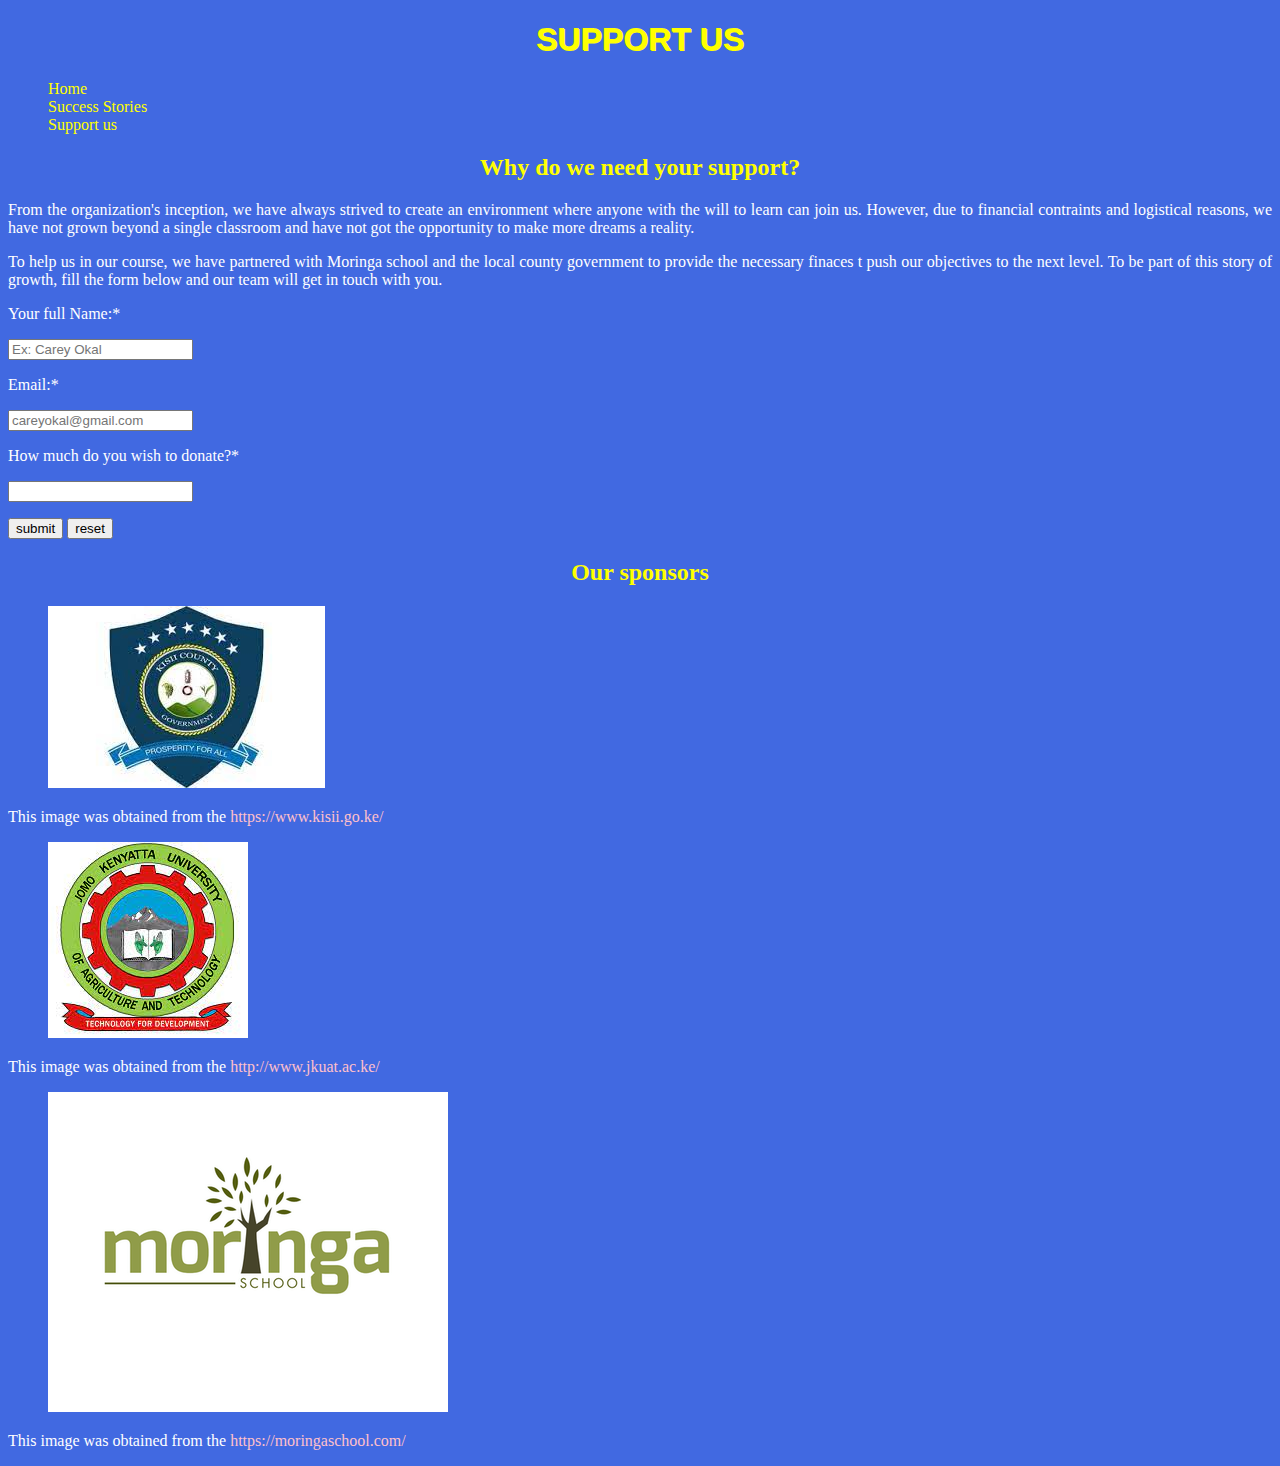
==== donate.html @ 8f6e9d5d "New Site" ====
<!DOCTYPE html>
<html lang="en">
<head>
    <meta charset="UTF-8">
    <meta http-equiv="X-UA-Compatible" content="IE=edge">
    <meta name="viewport" content="width=device-width, initial-scale=1.0">
    <link rel="stylesheet" href="styles/styles.css">
    <title>Donate</title>
</head> 
<body>
 <h1>Support Us</h1>
   <nav>
     <ul>
         <li><a href="index.html">Home</a></li>
         <li><a href="success.html">Success Stories</a></li>
         <li><a href="donate.html">Support us</a></li>
     </ul>
   </nav>
    <section>
        <h2>Why do we need your support?</h2>
        <p>From the organization's inception, we have always strived to create an environment where anyone with the will to learn can join us. However, due to financial contraints and logistical reasons, we have not grown beyond a single classroom and have not got the opportunity to make more dreams a reality.</p>
        <p>To help us in our course, we have partnered with Moringa school and the local county government to provide the necessary finaces t push our objectives to the next level. To be part of this story of growth, fill the form below and our team will  get in touch with you.</p>
    </section>
    <form>
        <p>Your full Name:*</p>
        <input type="text" placeholder="Ex: Carey Okal" required>
        <p>Email:*</p>
        <input type="email" placeholder="careyokal@gmail.com" required>
        <p>How much do you wish to donate?*</p>
        <input type="number" placeholder="" required>
        <p></p>
        <input type="button" value="submit">
        <input type="button" value="reset">
    </form>

  
    
  <h2>Our sponsors</h2>
    <figure> 
        <img src="design-plan/Images/Kisii.jpeg" alt="">
    </figure>
        <p>This image was obtained from the <a href="https://www.kisii.go.ke/">https://www.kisii.go.ke/</a></p>
        
    <figure>
        <img src="design-plan/Images/jkuat.jpeg" alt="">
    </figure>
        <p>This image was obtained from the <a href="http://www.jkuat.ac.ke/">http://www.jkuat.ac.ke/</a></p>

    <figure>
        <img src="design-plan/Images/Moringa.png" alt="">
    </figure>    
        <p>This image was obtained from the <a href="https://moringaschool.com/">https://moringaschool.com/</a></p>
    
</body>
</html>
---- styles/styles.css ----
html{
    background-color:#4169e1;
}
p{
    color: #ffffff;
    text-align: justify;
}

h2{
    color: #ffff00;
    text-align: center;
}
a{
    color: pink;
    text-decoration: none;
}

li{
    color: #ffffff;
 }


h1{
    font-family:'Franklin Gothic Medium', 'Arial Narrow', Arial, sans-serif;
    text-align: center;
    text-transform: uppercase;
    text-shadow: 1px 1px;
    color: #ffff00;
}

li a{
    text-decoration: none;
    color: #ffff00;
    
}
ul li{
    list-style: none;
}

ul li a:hover{
    color: #0e0d0d;
}
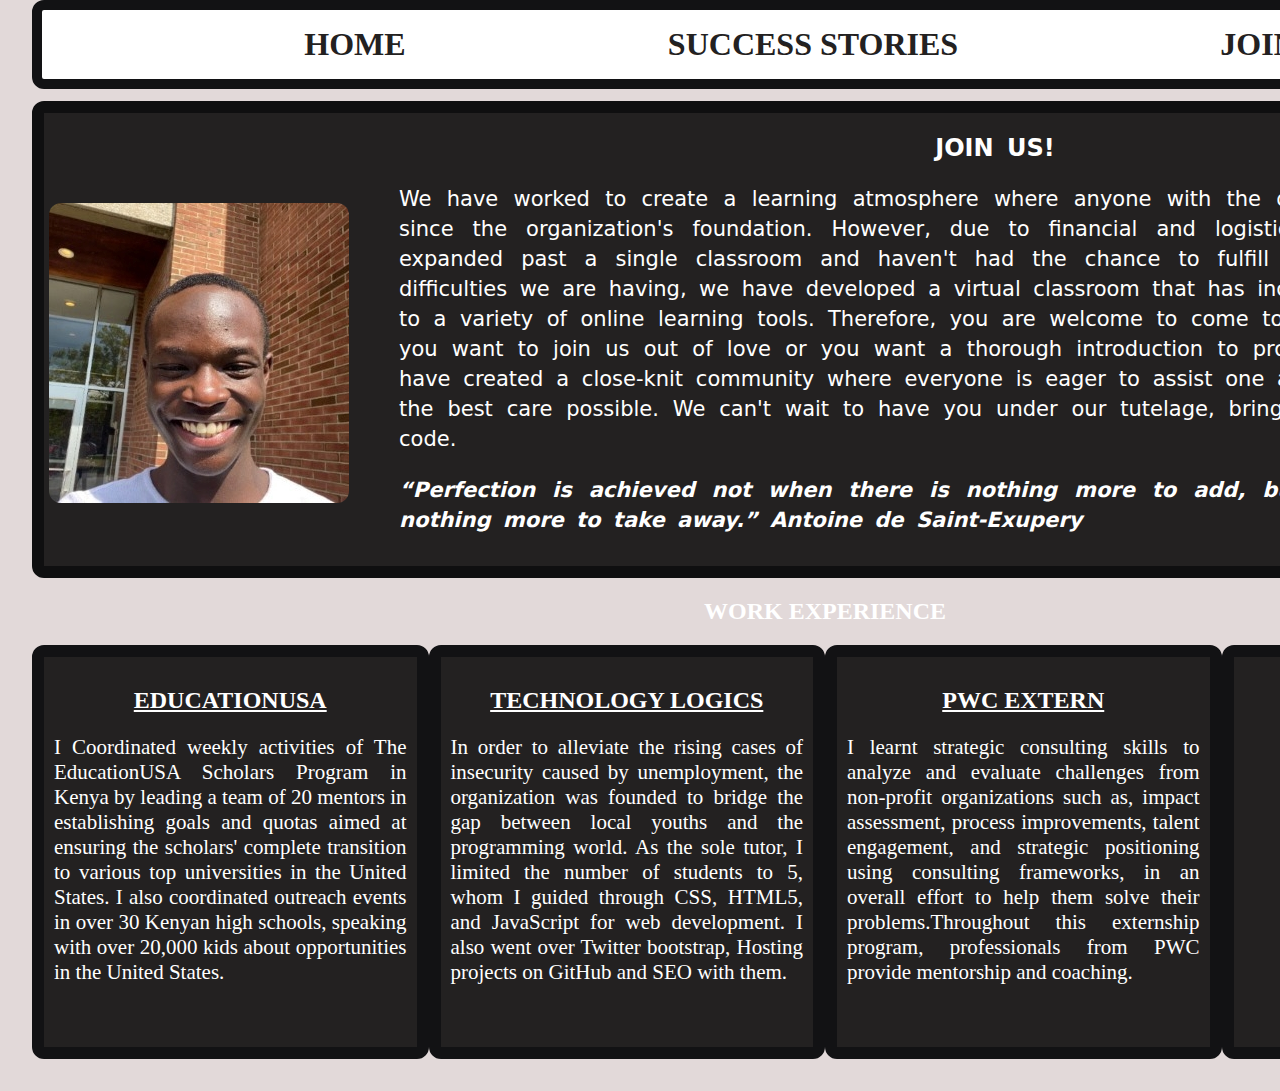
==== commit 47f0d443: "Changes" ====
--- a/donate.html
+++ b/donate.html
@@ -5,51 +5,63 @@
     <meta http-equiv="X-UA-Compatible" content="IE=edge">
     <meta name="viewport" content="width=device-width, initial-scale=1.0">
     <link rel="stylesheet" href="styles/styles.css">
-    <title>Donate</title>
-</head> 
+    <title>Success Stories</title>
+</head>
+
 <body>
- <h1>Support Us</h1>
-   <nav>
-     <ul>
-         <li><a href="index.html">Home</a></li>
-         <li><a href="success.html">Success Stories</a></li>
-         <li><a href="donate.html">Support us</a></li>
-     </ul>
-   </nav>
-    <section>
-        <h2>Why do we need your support?</h2>
-        <p>From the organization's inception, we have always strived to create an environment where anyone with the will to learn can join us. However, due to financial contraints and logistical reasons, we have not grown beyond a single classroom and have not got the opportunity to make more dreams a reality.</p>
-        <p>To help us in our course, we have partnered with Moringa school and the local county government to provide the necessary finaces t push our objectives to the next level. To be part of this story of growth, fill the form below and our team will  get in touch with you.</p>
-    </section>
-    <form>
-        <p>Your full Name:*</p>
-        <input type="text" placeholder="Ex: Carey Okal" required>
-        <p>Email:*</p>
-        <input type="email" placeholder="careyokal@gmail.com" required>
-        <p>How much do you wish to donate?*</p>
-        <input type="number" placeholder="" required>
-        <p></p>
-        <input type="button" value="submit">
-        <input type="button" value="reset">
-    </form>
+ <main>
+    <nav class="upperNav">
+        <ul>
+            <li><a href="index.html">Home</a></li>
+            <li><a href="success.html">Success Stories</a></li>
+            <li><a href="donate.html">Join us</a></li>
+        </ul>
+      </nav>
 
-  
-    
-  <h2>Our sponsors</h2>
-    <figure> 
-        <img src="design-plan/Images/Kisii.jpeg" alt="">
-    </figure>
-        <p>This image was obtained from the <a href="https://www.kisii.go.ke/">https://www.kisii.go.ke/</a></p>
-        
-    <figure>
-        <img src="design-plan/Images/jkuat.jpeg" alt="">
-    </figure>
-        <p>This image was obtained from the <a href="http://www.jkuat.ac.ke/">http://www.jkuat.ac.ke/</a></p>
 
-    <figure>
-        <img src="design-plan/Images/Moringa.png" alt="">
-    </figure>    
-        <p>This image was obtained from the <a href="https://moringaschool.com/">https://moringaschool.com/</a></p>
-    
+
+      <div>
+        <div class="Flex-Paragraph">
+
+            <figure class="Myphoto">
+                <img src="images/Myphoto.jpg" alt="">
+            </figure>
+                <div class="main-content">
+                    <h2>Join us!</h2>
+                      <p>We have worked to create a learning atmosphere where anyone with the desire to learn can join us since the organization's foundation. However, due to financial and logistical limitations, we haven't expanded past a single classroom and haven't had the chance to fulfill further goals. Despite the difficulties we are having, we have developed a virtual classroom that has increased our capacity thanks to a variety of online learning tools. Therefore, you are welcome to come to our office in Kisii whether you want to join us out of love or you want a thorough introduction to programming. Additionally, we have created a close-knit community where everyone is eager to assist one another, so you will receive the best care possible. We can't wait to have you under our tutelage, bring your good vibes and let's code.<p>
+                     <p><strong><em>“Perfection is achieved not when there is nothing more to add, but rather when there is nothing more to take away.” Antoine de Saint-Exupery</em></strong></p>
+
+                </div>
+        </div>
+
+      </div>
+
+   <div>
+    <h2>Work experience</h2>
+     <div class="Interests">
+       <div class="Interest-content">
+         <h2>EducationUSA</h2>
+           <p> I Coordinated weekly activities of The EducationUSA Scholars Program in Kenya by leading a team of 20 mentors in establishing goals and quotas    aimed at ensuring the scholars' complete transition to various top universities in the United States.
+           I also coordinated outreach events in over 30 Kenyan high schools, speaking with over 20,000 kids about opportunities in the United States.</p>
+       </div>
+
+       <div class="Interest-content">
+         <h2>Technology Logics</h2>
+          <p>In order to alleviate the  rising cases of insecurity caused by unemployment, the organization was founded to bridge the gap between local youths and the programming world. As the sole tutor, I limited the number of students to 5, whom I guided through CSS, HTML5, and JavaScript for web development. I also went over Twitter bootstrap, Hosting projects on GitHub and SEO with them.</p>
+       </div>
+
+       <div class="Interest-content">
+         <h2>Pwc extern</h2>
+           <p> I learnt strategic consulting skills to analyze and evaluate challenges from non-profit organizations such as, impact assessment, process improvements, talent engagement, and strategic positioning using consulting frameworks, in an overall effort to help them solve their problems.Throughout this externship program, professionals from PWC provide mentorship and coaching.</p>
+       </div>
+
+       <div class="Interest-content">
+        <h2>Map to our offices</h2>
+        <iframe src="https://www.google.com/maps/embed?pb=!1m18!1m12!1m3!1d3989.5430646326786!2d34.76848301493202!3d-0.6730258354548838!2m3!1f0!2f0!3f0!3m2!1i1024!2i768!4f13.1!3m3!1m2!1s0x182b3bf77aa57bd9%3A0x79b443a0a1082d59!2sMarket%20Plaza%2C%20Kisii%2C%20Kenya!5e0!3m2!1sen!2sus!4v1664121411925!5m2!1sen!2sus" width="350" height="300" style="border:0;" allowfullscreen="" loading="lazy" referrerpolicy="no-referrer-when-downgrade"></iframe>
+        </div>
+     </div>
+   </div>
+
+ </main>
 </body>
-</html>+</html>
--- a/styles/styles.css
+++ b/styles/styles.css
@@ -1,9 +1,160 @@
 html{
-    background-color:#4169e1;
+   background-color:#e2d9d9;
+   padding: 0;
 }
+*{
+    padding: 0
+}
+
+/*Upper Nav*/
+nav.upperNav{
+    background-color:#ffffff;
+    border: 10px solid #121214;
+    border-radius: 12px;
+}
+nav.upperNav ul{
+    display: flex;
+    justify-content: space-evenly;
+}
+nav.upperNav ul li a{
+    font-family:Georgia, 'Times New Roman', Times, serif;
+    font-size: 2em;
+    text-transform: uppercase;
+    font-weight: bold;
+    color: #232121;
+
+}
+
+nav.upperNav ul li{
+    list-style: none;
+    text-decoration: none;
+}
+
+nav.upperNav ul li a:hover{
+    color: #000000;
+}
+
+/*End of navigation Bar*/
+
+
+
+
+body{
+    box-sizing: border-box;
+    width: 100%;
+    max-width: 1650px;
+    min-width: 1650px;
+    margin: 0 auto;
+    background-image: url("../Images/Background-min.jpg");
+   /*background-size: cover;
+   background-blend-mode: multiply;
+   background-position: center;
+   background-color: #343539;*/
+}
+main{
+    padding: 2em;
+    padding-top: 0;
+
+}
+.Flex-Paragraph{
+    display: flex;
+    margin-top: 12px;
+    border: 12px solid #0f0f10;
+    border-radius: 12px;
+    background-color: #232121;
+    position: relative;
+    padding-right: 5px;
+    padding-left: 5px;
+}
+.Flex-Paragraph:hover{
+    border: 12px solid #000000;
+    top: -2px;
+}
+
+figure{
+    margin-left: 0;
+   margin-top: 50px;
+    padding-top: 2.5em;
+
+}
+figure.Myphoto > img{
+    border-radius: 12px;
+
+}
+div > h2{
+    color: white;
+    text-transform: uppercase;
+    font-weight: bolder;
+
+}
+div.main-content h2{
+    right: 500px;
+    text-align: center;
+}
+.main-content{
+    font-family: system-ui, -apple-system, BlinkMacSystemFont, 'Segoe UI', Roboto, Oxygen, Ubuntu, Cantarell, 'Open Sans', 'Helvetica Neue', sans-serif;
+    font-style:initial;
+    line-height: 30px;
+    word-spacing: 5px;
+    position: relative;
+   /* border-right: 12px solid #121214;
+    border-left: 12px solid #121214;
+    border-bottom: 12px solid #121214;*/
+    padding-right: 10px;
+    padding-left: 10px;
+    padding-bottom: 10px;
+    border-radius: 12px;
+
+
+
+}
+
+.Interests{
+    display: flex;
+    flex-direction: row;
+    justify-content: space-evenly;
+}
+.Interest-content{
+    height: 370px;
+    width: 370px;
+    background-color: #232121;
+    padding: 10px;
+    position: relative;
+    border: 12px solid #121214;
+    border-radius: 12px;
+
+}
+
+.Interest-content:hover{
+    top: -3px;
+    border: 12px solid #000000;
+
+}
+div.Interest-content h2{
+    text-decoration: underline;
+    text-align: center;
+}
+ h2.success{
+    text-decoration: none;
+
+}
+.success-content{
+    height: 361px;
+    width: 361px;
+    background-color: #232121;
+    padding: 10px;
+    position: relative;
+    border: 12px solid #121214;
+    border-radius: 12px;
+
+}
+
+/*General*/
+
 p{
     color: #ffffff;
     text-align: justify;
+    font-size: 21px;
 }
 
 h2{
@@ -27,17 +178,3 @@
     text-shadow: 1px 1px;
     color: #ffff00;
 }
-
-li a{
-    text-decoration: none;
-    color: #ffff00;
-    
-}
-ul li{
-    list-style: none;
-}
-
-ul li a:hover{
-    color: #0e0d0d;
-}
-
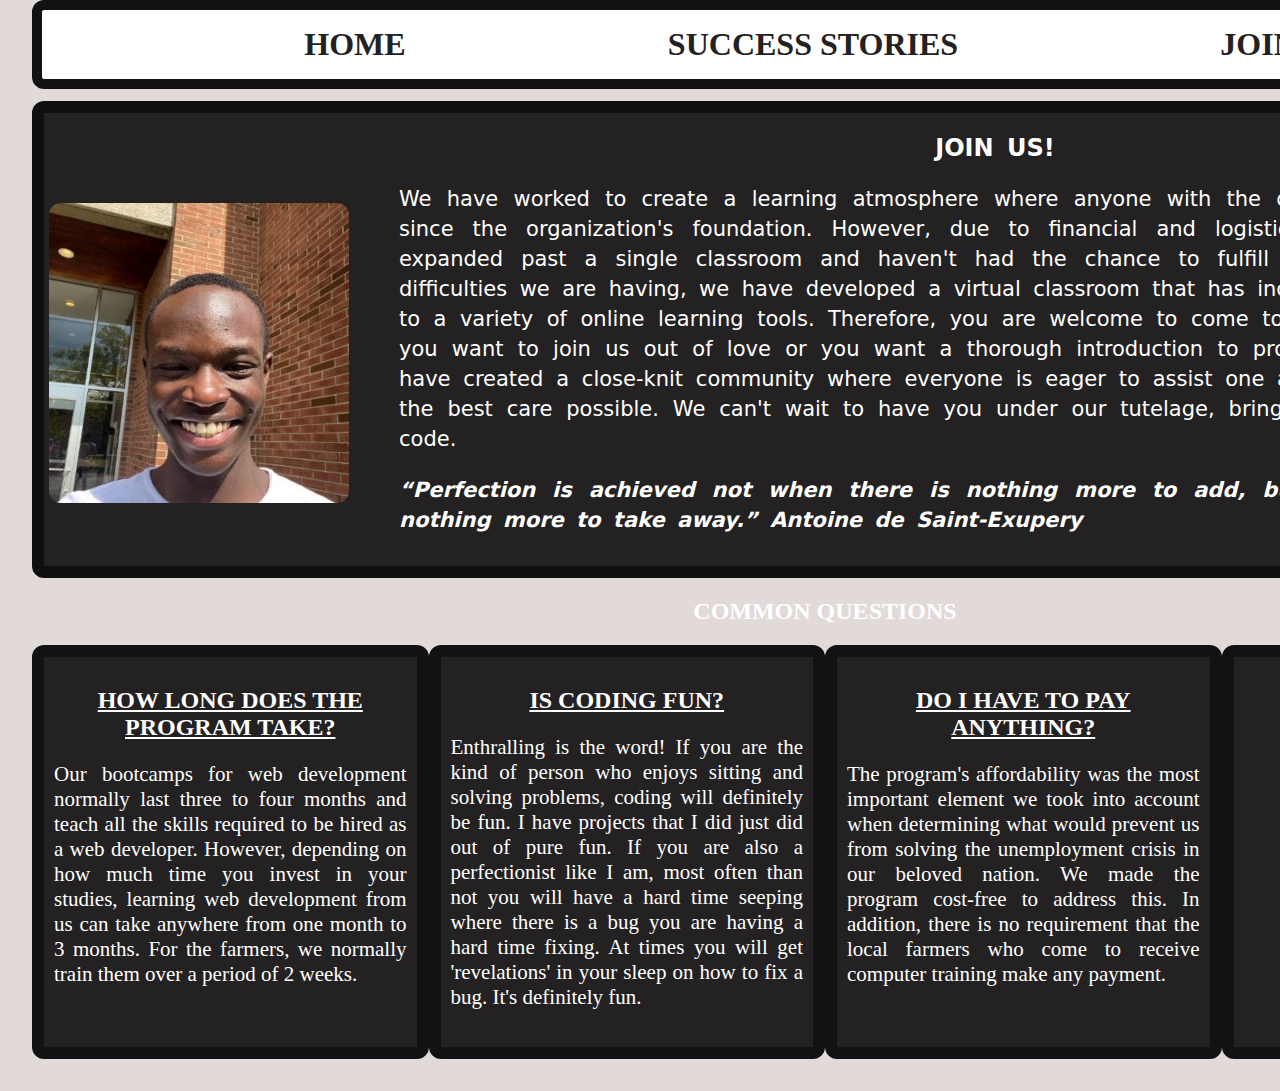
==== commit fff4c6fd: "Complete Site Without Footer" ====
--- a/donate.html
+++ b/donate.html
@@ -5,7 +5,7 @@
     <meta http-equiv="X-UA-Compatible" content="IE=edge">
     <meta name="viewport" content="width=device-width, initial-scale=1.0">
     <link rel="stylesheet" href="styles/styles.css">
-    <title>Success Stories</title>
+    <title>Join Us</title>
 </head>
 
 <body>
@@ -37,22 +37,21 @@
       </div>
 
    <div>
-    <h2>Work experience</h2>
+    <h2>Common Questions</h2>
      <div class="Interests">
        <div class="Interest-content">
-         <h2>EducationUSA</h2>
-           <p> I Coordinated weekly activities of The EducationUSA Scholars Program in Kenya by leading a team of 20 mentors in establishing goals and quotas    aimed at ensuring the scholars' complete transition to various top universities in the United States.
-           I also coordinated outreach events in over 30 Kenyan high schools, speaking with over 20,000 kids about opportunities in the United States.</p>
+         <h2>How Long does the program take?</h2>
+           <p> Our bootcamps for web development normally last three to four months and teach all the skills required to be hired as a web developer. However, depending on how much time you invest in your studies, learning web development from us can take anywhere from one month to 3 months. For the farmers, we normally train them over a period of 2 weeks.</p>
        </div>
 
        <div class="Interest-content">
-         <h2>Technology Logics</h2>
-          <p>In order to alleviate the  rising cases of insecurity caused by unemployment, the organization was founded to bridge the gap between local youths and the programming world. As the sole tutor, I limited the number of students to 5, whom I guided through CSS, HTML5, and JavaScript for web development. I also went over Twitter bootstrap, Hosting projects on GitHub and SEO with them.</p>
+         <h2>Is Coding Fun?</h2>
+          <p>Enthralling is the word! If you are the kind of person who enjoys sitting and solving problems, coding will definitely be fun. I have projects that I did just did out of pure fun. If you are also a perfectionist like I am, most often than not you will have a hard time seeping where there is a bug you are having a hard time fixing. At times you will get 'revelations' in your sleep on how to fix a bug. It's definitely fun. </p>
        </div>
 
        <div class="Interest-content">
-         <h2>Pwc extern</h2>
-           <p> I learnt strategic consulting skills to analyze and evaluate challenges from non-profit organizations such as, impact assessment, process improvements, talent engagement, and strategic positioning using consulting frameworks, in an overall effort to help them solve their problems.Throughout this externship program, professionals from PWC provide mentorship and coaching.</p>
+         <h2>Do I have to pay anything?</h2>
+           <p>The program's affordability was the most important element we took into account when determining what would prevent us from solving the unemployment crisis in our beloved nation. We made the program cost-free to address this. In addition, there is no requirement that the local farmers who come to receive computer training make any payment.</p>
        </div>
 
        <div class="Interest-content">
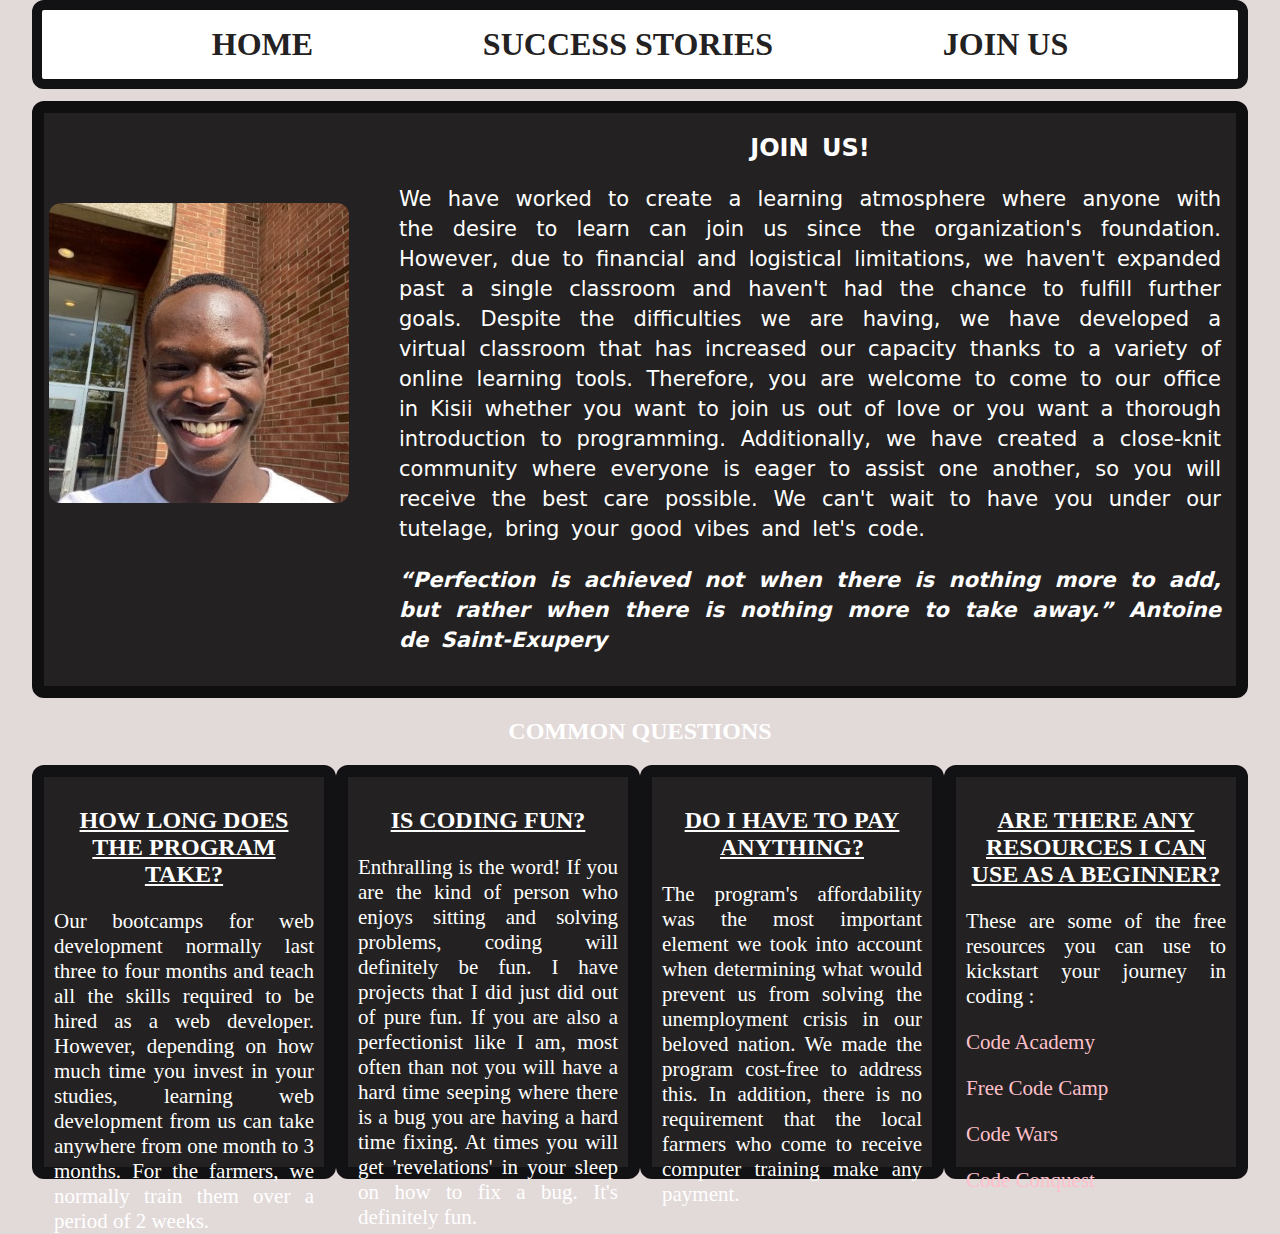
==== commit 9f694cfa: "Background error corrected" ====
--- a/donate.html
+++ b/donate.html
@@ -55,8 +55,13 @@
        </div>
 
        <div class="Interest-content">
-        <h2>Map to our offices</h2>
-        <iframe src="https://www.google.com/maps/embed?pb=!1m18!1m12!1m3!1d3989.5430646326786!2d34.76848301493202!3d-0.6730258354548838!2m3!1f0!2f0!3f0!3m2!1i1024!2i768!4f13.1!3m3!1m2!1s0x182b3bf77aa57bd9%3A0x79b443a0a1082d59!2sMarket%20Plaza%2C%20Kisii%2C%20Kenya!5e0!3m2!1sen!2sus!4v1664121411925!5m2!1sen!2sus" width="350" height="300" style="border:0;" allowfullscreen="" loading="lazy" referrerpolicy="no-referrer-when-downgrade"></iframe>
+        <h2>Are there any resources I can use as a beginner?</h2>
+          <p>These are some of the free resources you can use to kickstart your journey in coding :</p>
+          <p><a href="https://www.codecademy.com/?utm_source=pepperjam&utm_medium=affiliate&utm_term=229159&clickId=4112886619&pj_creativeid=2-438167&pj_publisherid=229159">Code Academy</a></p>
+          <p><a href="https://www.freecodecamp.org/">Free Code Camp</a></p>
+          <p><a href="https://www.codewars.com/">Code Wars</a></p>
+          <p><a href="https://www.codeconquest.com/">Code Conquest</a></p>
+
         </div>
      </div>
    </div>
--- a/styles/styles.css
+++ b/styles/styles.css
@@ -43,7 +43,7 @@
     box-sizing: border-box;
     width: 100%;
     max-width: 1650px;
-    min-width: 1650px;
+    min-width: 1000px;
     margin: 0 auto;
     background-image: url("../Images/Background-min.jpg");
    /*background-size: cover;
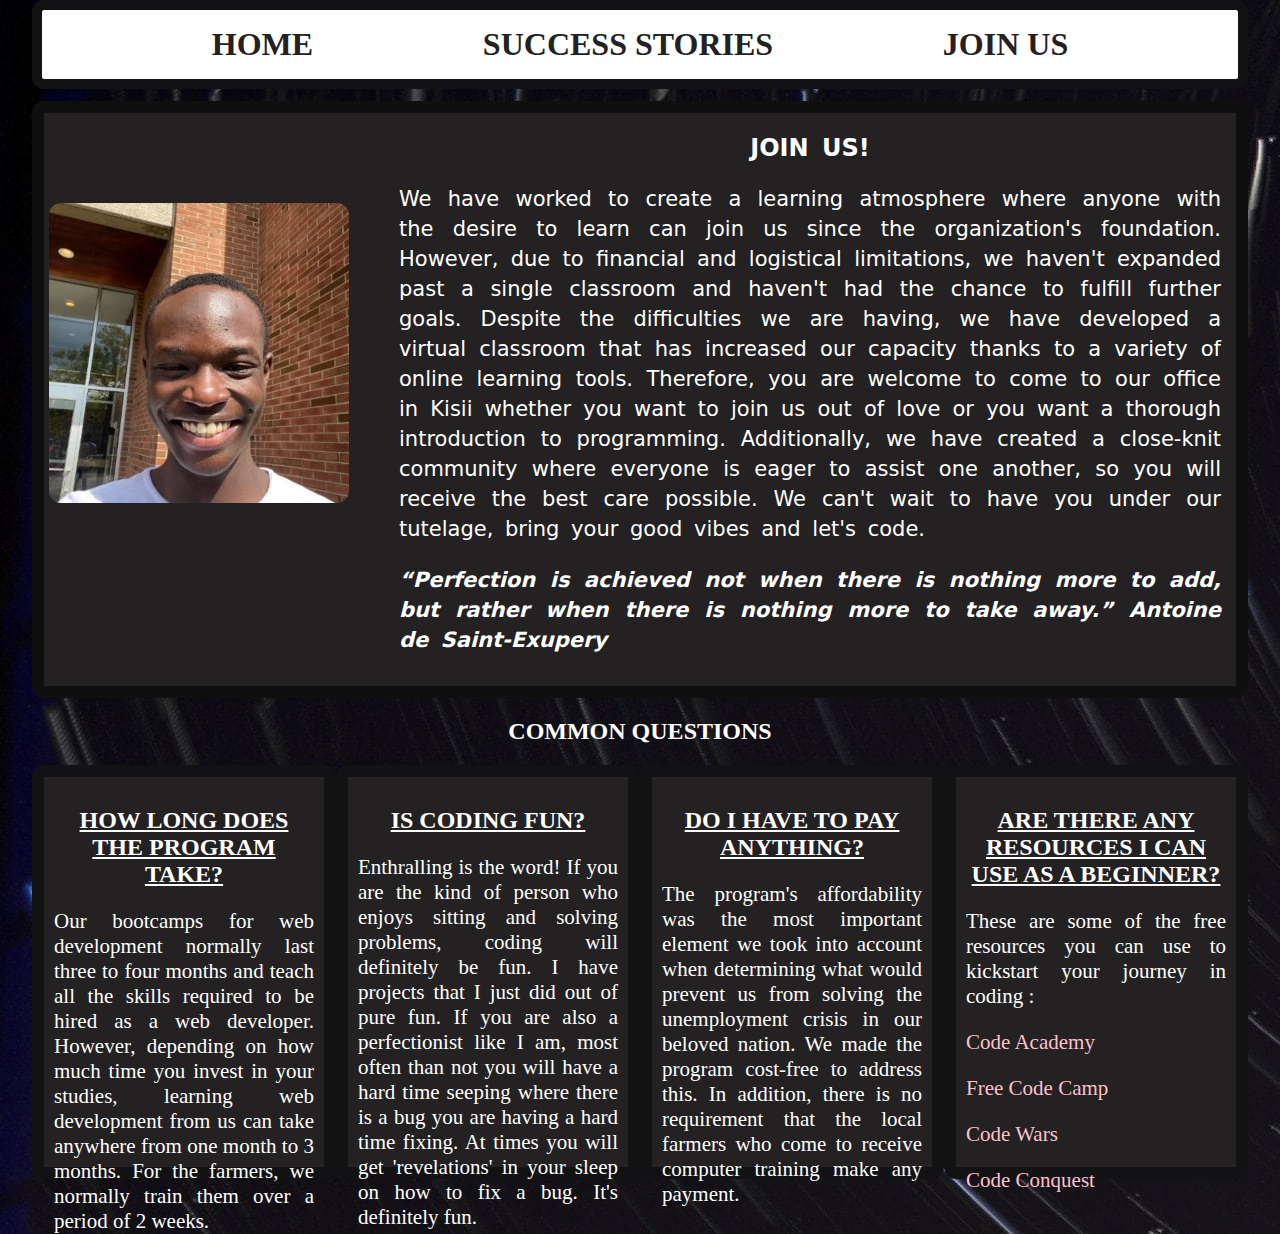
==== commit c1a7c91a: "Changes" ====
--- a/donate.html
+++ b/donate.html
@@ -46,7 +46,7 @@
 
        <div class="Interest-content">
          <h2>Is Coding Fun?</h2>
-          <p>Enthralling is the word! If you are the kind of person who enjoys sitting and solving problems, coding will definitely be fun. I have projects that I did just did out of pure fun. If you are also a perfectionist like I am, most often than not you will have a hard time seeping where there is a bug you are having a hard time fixing. At times you will get 'revelations' in your sleep on how to fix a bug. It's definitely fun. </p>
+          <p>Enthralling is the word! If you are the kind of person who enjoys sitting and solving problems, coding will definitely be fun. I have projects that I just did out of pure fun. If you are also a perfectionist like I am, most often than not you will have a hard time seeping where there is a bug you are having a hard time fixing. At times you will get 'revelations' in your sleep on how to fix a bug. It's definitely fun. </p>
        </div>
 
        <div class="Interest-content">
--- a/styles/styles.css
+++ b/styles/styles.css
@@ -1,6 +1,7 @@
 html{
-   background-color:#e2d9d9;
+   /*background-color:#e2d9d9;*/
    padding: 0;
+
 }
 *{
     padding: 0
@@ -45,11 +46,12 @@
     max-width: 1650px;
     min-width: 1000px;
     margin: 0 auto;
-    background-image: url("../Images/Background-min.jpg");
+    background-image: url('../images/Background-min.jpg');
    /*background-size: cover;
    background-blend-mode: multiply;
    background-position: center;
    background-color: #343539;*/
+   z-index: 2;
 }
 main{
     padding: 2em;
